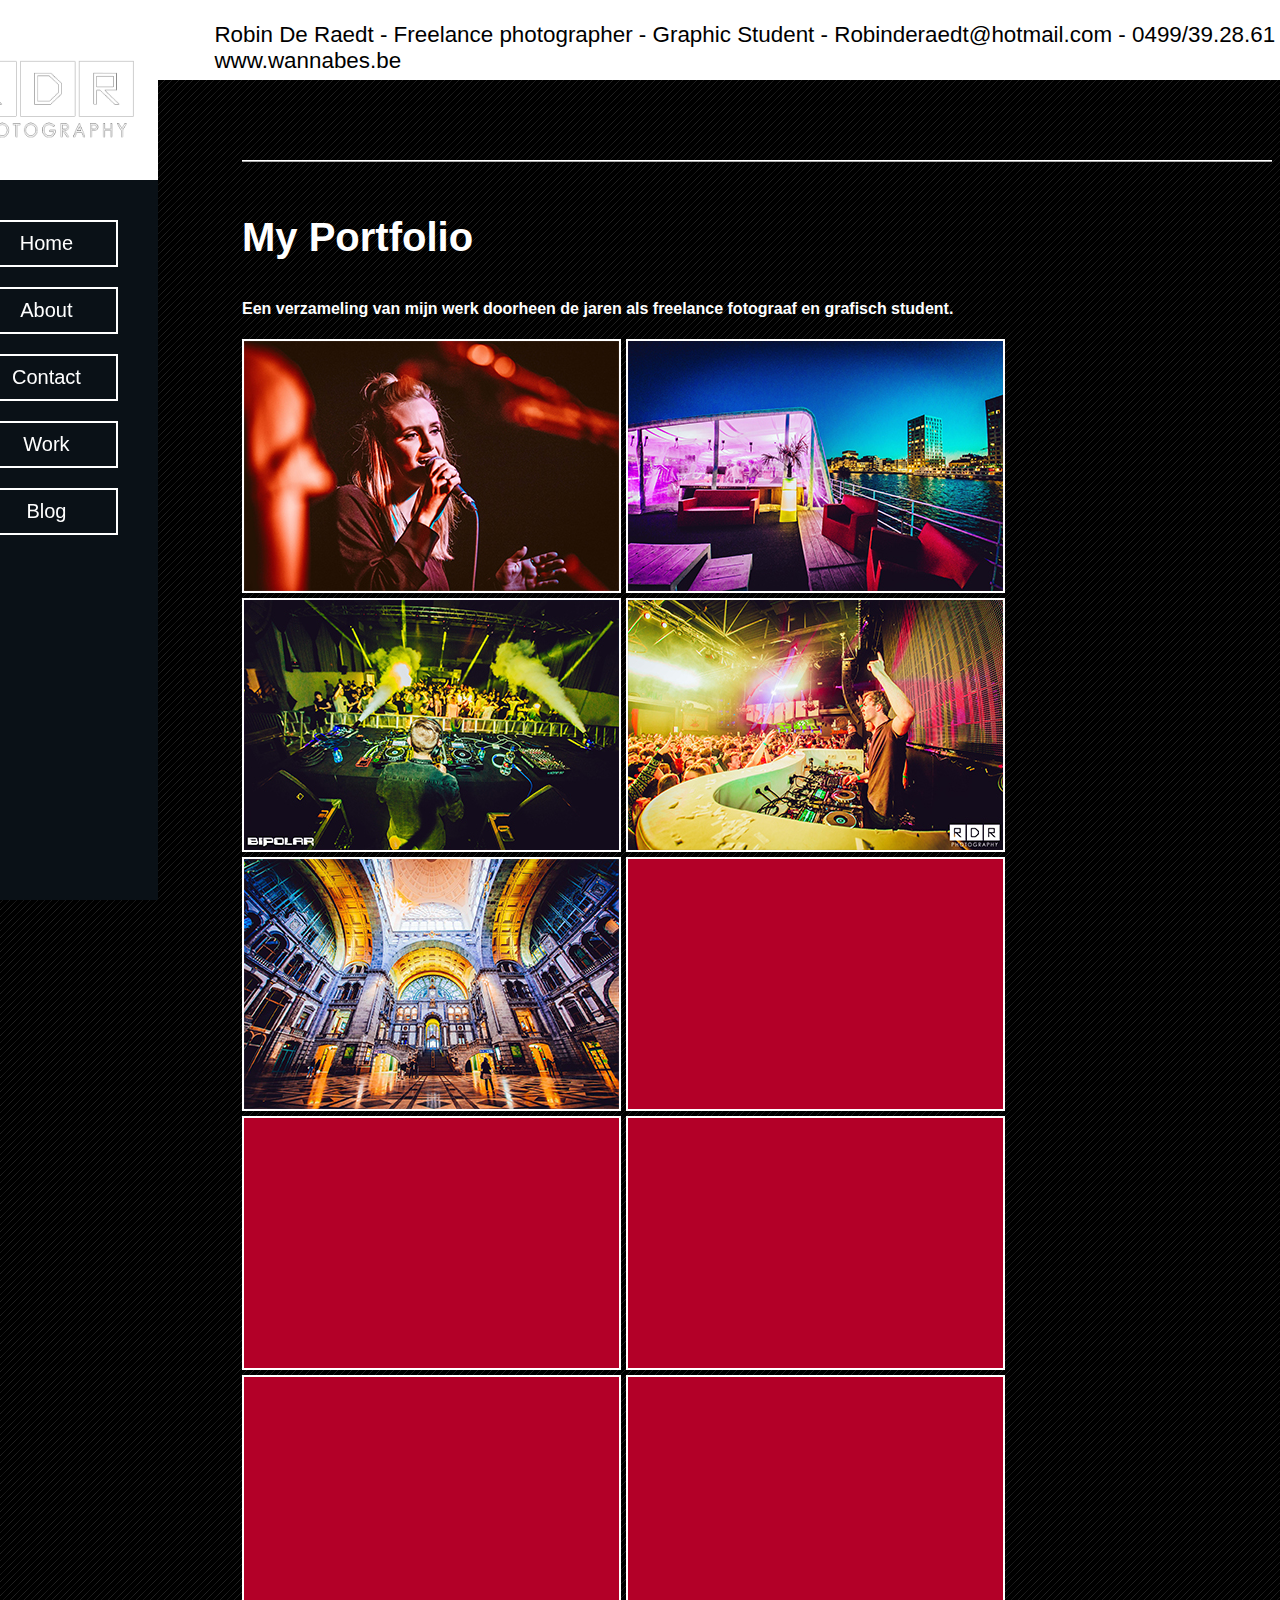
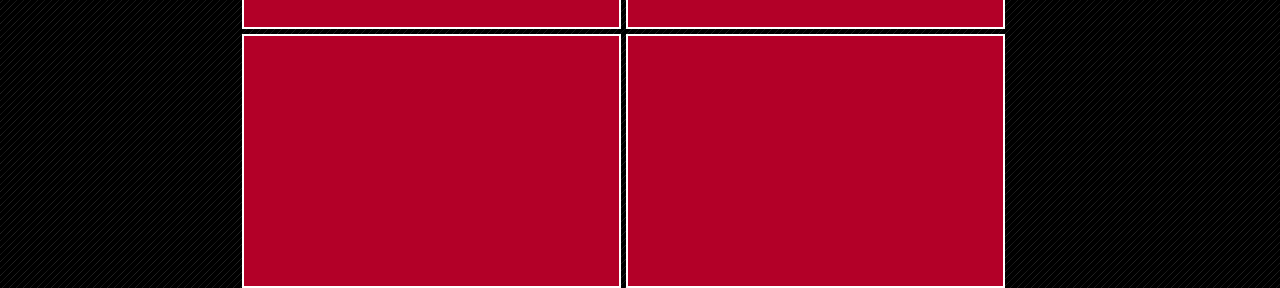
==== portfolio.html @ 3f22f981 "eerste commit" ====
<!doctype html>
<html>
	<head>
		<title>Robin De Raedt - Graphic Design</title>
		<link rel="stylesheet" type="text/css" href="reset.css">
		<link rel="stylesheet" type="text/css" href="portfolio.css">
		<link href='http://fonts.googleapis.com/css?family=Indie+Flower' rel='stylesheet' type='text/css'>
		<link href='http://fonts.googleapis.com/css?family=Poiret+One' rel='stylesheet' type='text/css'>
		<meta charset="utf-8">
	</head>
<body>
	<div class="header">
		 <section>
 			<div id="title">
 				<div class="logo"><img src="images/titlelogo.png" width="80%"></a></div>
 			</div>
			<ul class="nav">
				<li><a href="#" class="selected" target='_blank'>Home</a></li>
				<li><a href="#" target='_blank'>About</a></li>
				<li><a href="#" target='_blank'>Contact</a></li>
				<li><a href="portfolio.html" target='_blank'>Work</a></li>
				<li><a href="#" target='_blank'>Blog</a></li>
			</ul>
		</section>

		<div class="onderlijn"><p> Robin De Raedt - Freelance photographer - Graphic Student - Robinderaedt@hotmail.com - 0499/39.28.61 - www.wannabes.be</p></div>
</div>
	<div id="portfolio">
		<h2>My Portfolio</h2>
		<h3> Een verzameling van mijn werk doorheen de jaren als freelance fotograaf en grafisch student.</h3>
          
           <div class="box">
                 <div class="grid-block slide"><img src="images/Project1.jpg" alt="AKS - Trix Antwerpen" />
            	<div class="caption">
                  <h3>AKS - Trix Antwerpen</h3>
                   <p>Addicted Kru Sound (kortweg AKS) is een Belgische band/DJ-groep uit Leuven die een mix van breakbeat, funk, drum 'n bass, dubstep en electro speelt. De band bestaat uit vijf leden en wordt daarnaast vaak bijgestaan door zangeres Lola (Laura Groeseneken). Ook Selah Sue heeft regelmatig met de band opgetreden.</p>
                   <p><a href="#" class="learn-more">Bekijk de foto's</a></p>
                 </div>
                </div>
             </div>
             
             <div class="box">
                 <div class="grid-block slide"><img src="images/Project2.jpg" alt="AKS - Trix Antwerpen" />
            	<div class="caption">
                  <h3>BadBoot reportage - Antwerpen</h3>
                   <p>Lorem ipsum dolor sit amet, consectetur adipisicing elit, sed do eiusmod tempor incididunt ut labore et dolore magna aliqua.</p>
                   <p><a href="#" class="learn-more">Bekijk de foto's</a></p>
                 </div>
                </div>
             </div>
             
             <div class="box">
                 <div class="grid-block slide"><img src="images/Project3.jpg" alt="AKS - Trix Antwerpen" />
            	<div class="caption">
                  <h3>Bipolar - Techno - Brussel</h3>
                   <p>Lorem ipsum dolor sit amet, consectetur adipisicing elit, sed do eiusmod tempor incididunt ut labore et dolore magna aliqua.</p>
                   <p><a href="#" class="learn-more">Bekijk de foto's</a></p>
                 </div>
                </div>
             </div>
             
             <div class="box">
                 <div class="grid-block slide"><img src="images/Project4.jpg" alt="" />
            	<div class="caption">
                  <h3>Dietroz & Wout-V - Versuz - Hasselt</h3>
                   <p>Lorem ipsum dolor sit amet, consectetur adipisicing elit, sed do eiusmod tempor incididunt ut labore et dolore magna aliqua.</p>
                   <p><a href="#" class="learn-more">Bekijk de foto's</a></p>
                 </div>
                </div>
             </div>
             
             <div class="box">
                 <div class="grid-block slide"><img src="images/Project5.jpg" alt='' />
            	<div class="caption">
                  <h3>Reportage Stad Antwerpen</h3>
                   <p>Lorem ipsum dolor sit amet, consectetur adipisicing elit, sed do eiusmod tempor incididunt ut labore et dolore magna aliqua.</p>
                   <p><a href="#" class="learn-more">Bekijk de foto's</a></p>
                 </div>
                </div>
             </div>
             
             <div class="box">
                 <div class="grid-block slide">
            	<div class="caption">
                  <h3>Caption Title</h3>
                   <p>Lorem ipsum dolor sit amet, consectetur adipisicing elit, sed do eiusmod tempor incididunt ut labore et dolore magna aliqua.</p>
                   <p><a href="#" class="learn-more">Bekijk de foto's</a></p>
                 </div>
                </div>
             </div>
             
             <div class="box">
                 <div class="grid-block slide">
            	<div class="caption">
                  <h3>Caption Title</h3>
                   <p>Lorem ipsum dolor sit amet, consectetur adipisicing elit, sed do eiusmod tempor incididunt ut labore et dolore magna aliqua.</p>
                   <p><a href="#" class="learn-more">Bekijk de foto's</a></p>
                 </div>
                </div>
             </div>
             
             <div class="box">
                 <div class="grid-block slide">
            	<div class="caption">
                  <h3>Caption Title</h3>
                   <p>Lorem ipsum dolor sit amet, consectetur adipisicing elit, sed do eiusmod tempor incididunt ut labore et dolore magna aliqua.</p>
                   <p><a href="#" class="learn-more">Bekijk de foto's</a></p>
                 </div>
                </div>
             </div>
             
             <div class="box">
                 <div class="grid-block slide">
            	<div class="caption">
                  <h3>Caption Title</h3>
                   <p>Lorem ipsum dolor sit amet, consectetur adipisicing elit, sed do eiusmod tempor incididunt ut labore et dolore magna aliqua.</p>
                   <p><a href="#" class="learn-more">Bekijk de foto's</a></p>
                 </div>
                </div>
             </div>
             
               <div class="box">
                 <div class="grid-block slide">
            	<div class="caption">
                  <h3>Caption Title</h3>
                   <p>Lorem ipsum dolor sit amet, consectetur adipisicing elit, sed do eiusmod tempor incididunt ut labore et dolore magna aliqua.</p>
                   <p><a href="#" class="learn-more">Bekijk de foto's</a></p>
                 </div>
                </div>
             </div>
             
               <div class="box">
                 <div class="grid-block slide">
            	<div class="caption">
                  <h3>Caption Title</h3>
                   <p>Lorem ipsum dolor sit amet, consectetur adipisicing elit, sed do eiusmod tempor incididunt ut labore et dolore magna aliqua.</p>
                   <p><a href="#" class="learn-more">Bekijk de foto's</a></p>
                 </div>
                </div>
             </div>
             
               <div class="box">
                 <div class="grid-block slide">
            	<div class="caption">
                  <h3>Caption Title</h3>
                   <p>Lorem ipsum dolor sit amet, consectetur adipisicing elit, sed do eiusmod tempor incididunt ut labore et dolore magna aliqua.</p>
                   <p><a href="#" class="learn-more">Bekijk de foto's</a></p>
                 </div>
                </div>
                
                <script type="text/javascript" src="https://ajax.googleapis.com/ajax/libs/jquery/1.7.2/jquery.min.js"></script>
    <script type="text/javascript">
$(document).ready(function() {
	$('.slide').hover(
		function(){
			$(this).find('.caption').slideDown(250);
		},
		function(){
			$(this).find('.caption').slideUp(250);
		}
	);
});
</script>
                
             </div>
</body>

</html>
---- portfolio.css ----
body{
	background-image: url(images/black_twill.png);
	font-family: 'Open Sans Condensed', sans-serif;
	color: white;
}

.header{
	width: 80%;
	margin: 20px auto 10px;
	
}
.onderlijn{
	background-color: white;
	width: 100%;
	color: black;
	font-family: helvetica;
	height: 80px;
	position: fixed;
	margin-top: -160px;
	z-index:9;
}

.onderlijn p{
	margin-left: 80px;
	padding-top: 0px;
	font-size: 1.4em;
	opacity: 1.3;
	
}

.onepage{
	width: 120%;
}

.rechts{
	width: 70%;
	margin-left: 250px;
	overflow: auto;
	height: 800px;
}


h1{
	font-family: 'Indie Flower', cursive;
	font-size: 2.5em;
}

h2{
	font-family: helvetica;
	font-size: 2.5em;
	margin-bottom:1em;
}

h3{
	font-family: helvetica;
	font-size: 1em;
}

.links{
	margin-right: 1em;
	width: 40%;
	margin-top: 7em;
}

.textcontainer{
	text-align: left;
	width: 55%;
	float: right;
	margin-bottom: 20px;
}

.textcontainer p{
	margin-top: 1em;
	font-family: helvetica;
	font-size: 0.9em;
}

.onzichtbaar{
	display: none;
}

.logo{
	margin: -20px auto;
}



#portfolio{
	margin-left:234px;
	margin-top: 160px;
	padding-top: 20px;
	border-top: 2px white ridge;
	
}



/* Slide */

.box{
    
}

.grid-block-container {
    width:1400px;
	margin: 20px 0 0 -30px;
}
.grid-block {
	position: relative;
	float:left;
	width: 375px;
	height: 250px;
	margin:5px 5px 0 0;
	background-color:#B30028;
    border:2px solid white;
    z-index:2;
	
}
.grid-block h4 {
	font-size: .9em;
	color: #333;
	background: #f5f5f5;
	margin: 0;
	padding: 10px;
	border: 1px solid #ddd;
}
 
.caption {
	display: none;
	position: absolute;
	top: 0;
	left: 0;
	background-image: url("images/bgimage-50percent-black.png");
	width: 100%;
	height: 100%;
	z-index:3;
}
.caption h3, .caption p {
	color: white;
	margin: 20px;
}
.caption h3 {
	margin: 20px 20px 10px;
}
.caption p {
	font-size: .75em;
	line-height: 1.5em;
	margin: 0 20px 15px;
}
.caption a.learn-more {
	padding: 5px 10px;
	background: #08c;
	color: #fff;
	border-radius: 2px;
	-moz-border-radius: 2px;
	font-weight: bold;
	text-decoration: none;
}
.caption a.learn-more:hover {
	background: #fff;
	color: #08c;
}


/*ënd of slide*/
/* Menu */

section {
	z-index: 9;
	height: 100%;
	position: fixed;
	background: #0A1117;
	width: 224px;
	margin-left: -200px;
	margin-top: -160px;

}

#title {
	background: white;
	width: inherit;
	height: 100px;
	position: absolute;
	text-align: center;
	padding-top: 80px;
}

#title a {
	color: black;
	text-transform: uppercase;
	font-family: 'Oswald', sans-serif;
	text-decoration: none;
	letter-spacing: 2px;
}

ul.nav {
	position: fixed;
	margin-top: 200px;
	list-style-type: none;
	width: 144px;

}


ul.nav a {
	text-decoration: none;
	color: #fff;
	background: transparent;
	display: block;
	padding: 10px;
	text-align: center;
	margin-left: auto;
	margin-right: auto;
	margin-top: 20px;
	position: relative;
	border: 2px solid white;
    font-family: 'Oswald', sans-serif;
    font-weight:400; 
    font-size: 20px;
}

ul.nav a:hover {
	background: rgba(255,255,255,0.7);
}

.selected{
	background: rgba();
}

/* STOP MENU */

/*Scrollbar*/

::-webkit-scrollbar {
    width: 12px;
}
 
/* Track */
::-webkit-scrollbar-track {
    -webkit-box-shadow: inset 0 0 6px rgba(0,0,0,0.3); 
    -webkit-border-radius: 10px;
    border-radius: 10px;
}
 
/* Handle */
::-webkit-scrollbar-thumb {
    -webkit-border-radius: 10px;
    border-radius: 10px;
    background: rgba(210,255,255,255.8); 
    -webkit-box-shadow: inset 0 0 6px rgba(0,0,0,0.5); 
}
::-webkit-scrollbar-thumb:window-inactive {
	background: rgba(255,0,0,0.4); 
}

/*End of Scrollbar*/

/*End of Scrollbar*/
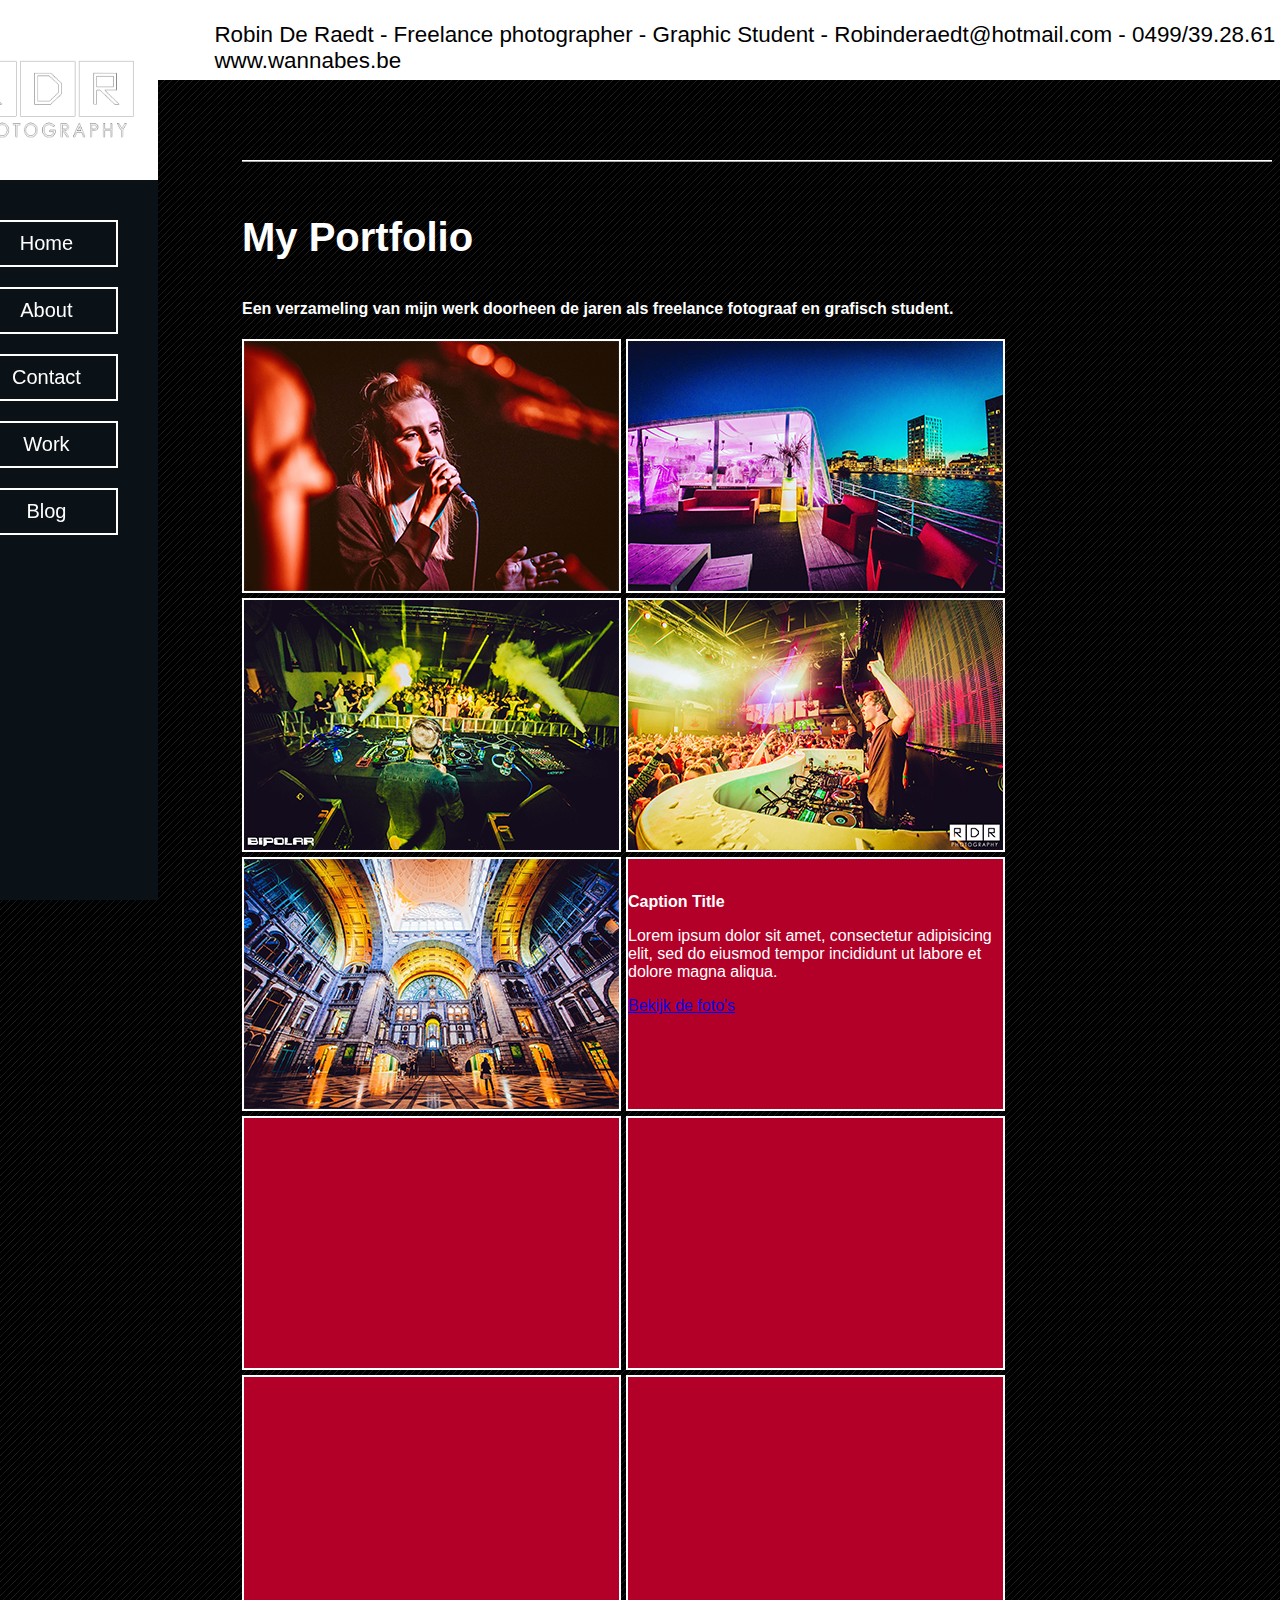
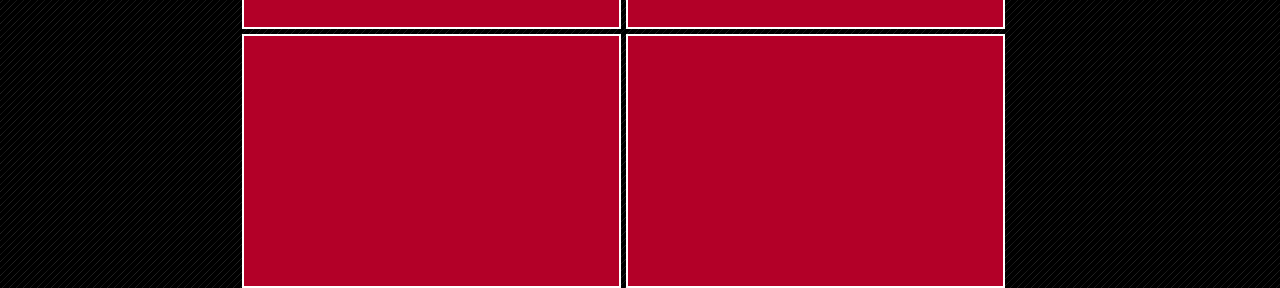
==== commit 0536756b: "tweede versie" ====
--- a/portfolio.html
+++ b/portfolio.html
@@ -80,8 +80,8 @@
              </div>
              
              <div class="box">
-                 <div class="grid-block slide">
-            	<div class="caption">
+                 <div class="grid-block slide"><img src="images/Project6.jpg" alt='' />
+            	<div class="V.I.K.T.O.R.">
                   <h3>Caption Title</h3>
                    <p>Lorem ipsum dolor sit amet, consectetur adipisicing elit, sed do eiusmod tempor incididunt ut labore et dolore magna aliqua.</p>
                    <p><a href="#" class="learn-more">Bekijk de foto's</a></p>
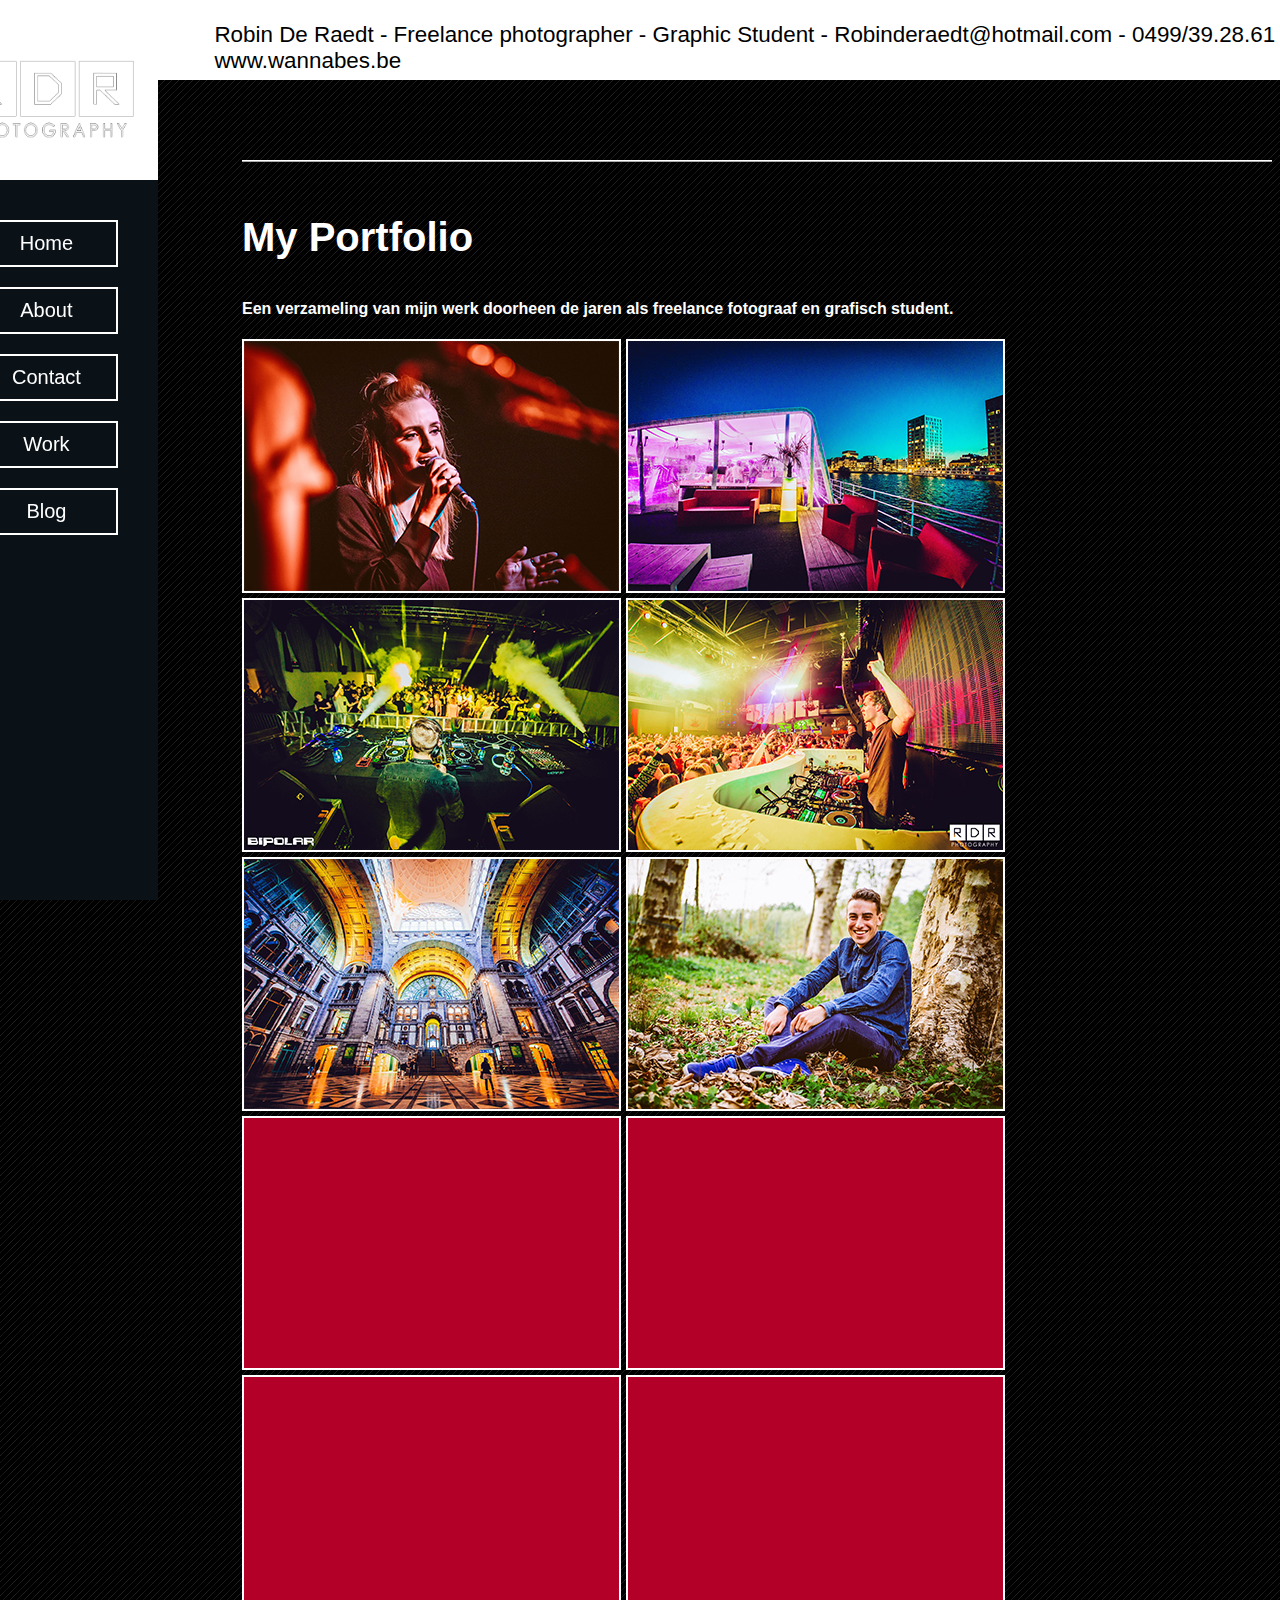
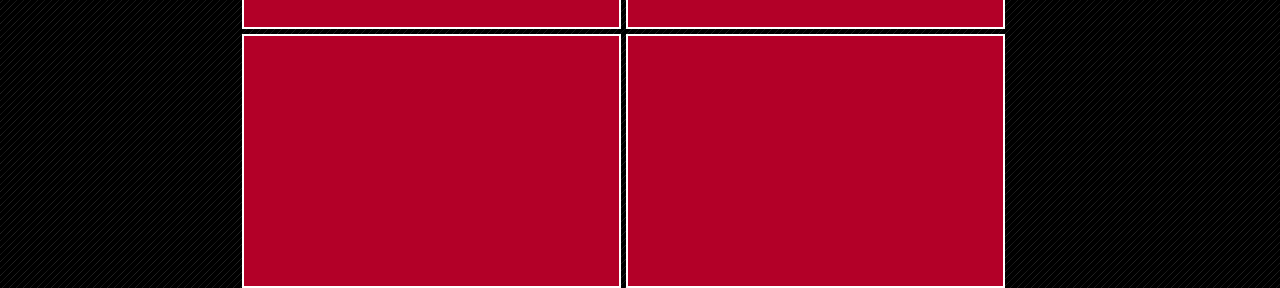
==== commit d914fea2: "Fix" ====
--- a/portfolio.html
+++ b/portfolio.html
@@ -81,8 +81,8 @@
              
              <div class="box">
                  <div class="grid-block slide"><img src="images/Project6.jpg" alt='' />
-            	<div class="V.I.K.T.O.R.">
-                  <h3>Caption Title</h3>
+            	<div class="caption">
+                  <h3>V.I.K.T.O.R.</h3>
                    <p>Lorem ipsum dolor sit amet, consectetur adipisicing elit, sed do eiusmod tempor incididunt ut labore et dolore magna aliqua.</p>
                    <p><a href="#" class="learn-more">Bekijk de foto's</a></p>
                  </div>
